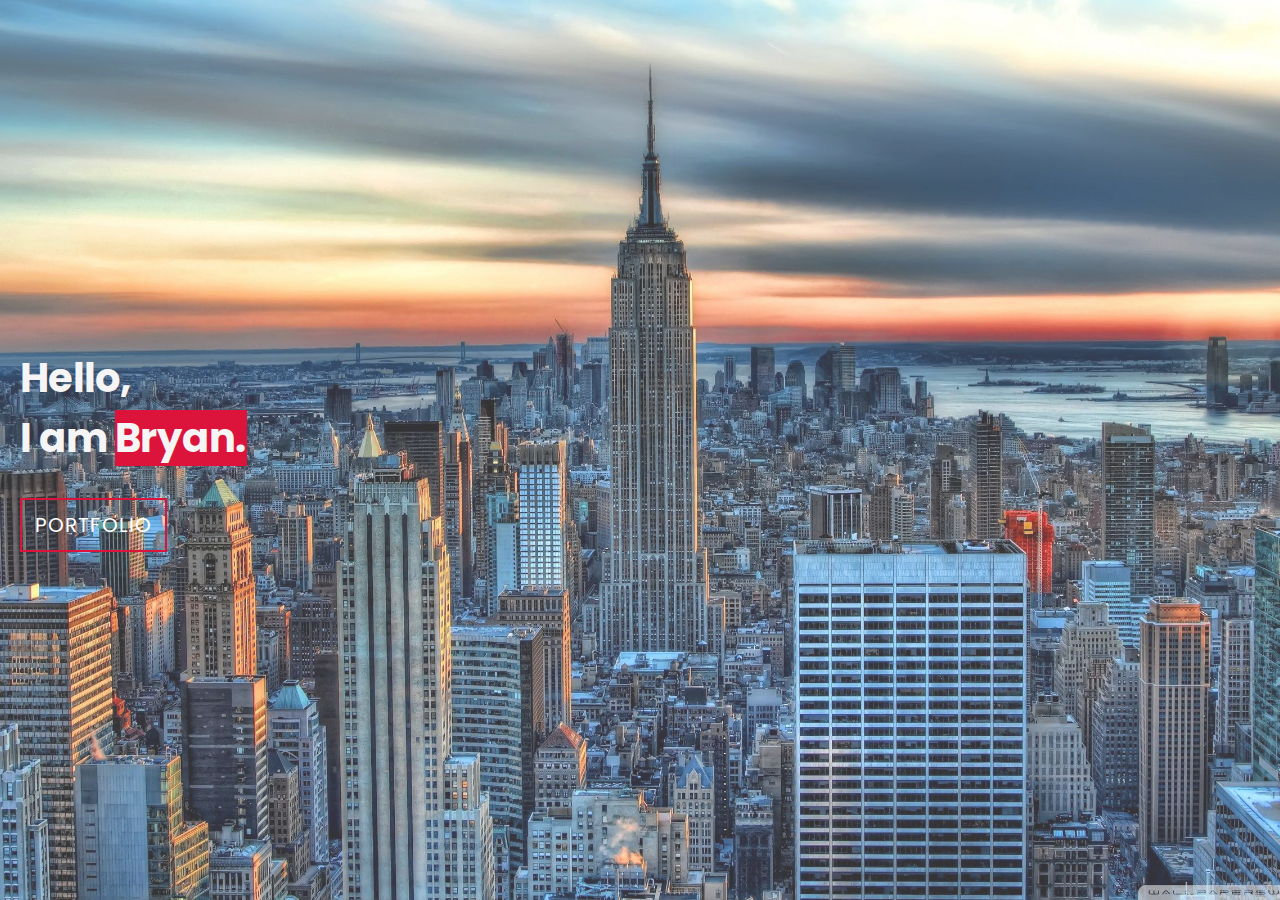
==== sample web portfolio/index.html @ e4668b8b "Add files via upload" ====
<!DOCTYPE html>
<html lang="en">

<head>
    <meta charset="UTF-8">
    <meta http-equiv="X-UA-Compatible" content="IE=edge">
    <meta name="viewport" content="width=device-width, initial-scale=1.0">
    <title>Document</title>
    <link rel="stylesheet" href="styles.css">
</head>

<body>
    <!-- header -->
    <section id="header">
        <div class="header-container">
        </div>
        <!-- end header -->
    </section>
    <!-- hero -->
    <section id="hero">
        <div class="container">
            <div>
                <h1>Hello,</h1>
                <h1>I am <span>Bryan.</span></h1>
                <a href="https://drive.google.com/file/d/1RHB5wiYrtmKzFHIk584lchTBTwP2axlH/view?usp=sharing"
                    target="_blank" type="button" class="cta">Portfolio</a>
            </div>
        </div>
    </section>
    <!-- end hero -->
</body>

</html>
---- sample web portfolio/styles.css ----
@import url('https://fonts.googleapis.com/css2?family=League+Gothic&family=Monoton&family=Poppins:wght@500&display=swap');

* {
    padding:0;
    margin: 0;
    box-sizing: border-box;
}
html {
    font-size: 10px;
    font-family: 'Poppins', sans-serif;
}
a {
    text-decoration: none;
}
.container {
    min-height: 100vh;
    width: 100%;
    display: flex;
    align-items: center;
    justify-content: left;
    margin-left: 20px;
}
#hero {
    background-image: url("qqq.jpg");
    background-size: cover;
    background-position: top center;
    position: relative;
    z-index: 1;

}
#hero::after {
    content: '';
    position: absolute ;
    left: 0; 
    top: 0;
    height: 100%;
    width: 100%;
    background-color: white;
    opacity: .2;
    z-index: -1;
}
#hero h1 {
    display: black;
    font-size: 4rem;
    width: fit-content;
    position: relative;
    color: whitesmoke;
}
#hero h1 span {
    position: relative;
    top:0;
    left: 0;
    height: 100%;
    width: 100%;
    background-color: crimson;
    animation: text_reveal_box 1s ease;
    animation-delay: 1s;
}
#hero .cta {
    display: inline-block;
    padding: 10px 13px;
    color: white;
    background-color: transparent;
    border: 2px solid crimson; 
    font-size: 2rem;
    text-transform: uppercase;
    letter-spacing: .1rem;
    margin-top: 30px;
    transition: 0.3s ease;
    transition-property: background-color color;
    
}
#hero .cta:hover {
    color: white;
    background-color: crimson;
}
@keyframes text_reveal_box {
     50% {
        width: 0%;
        right: 100%;
    }
    100% {
        width: 0%;
        left: 9%;
        right: 10%;
    }
  
}
header .container
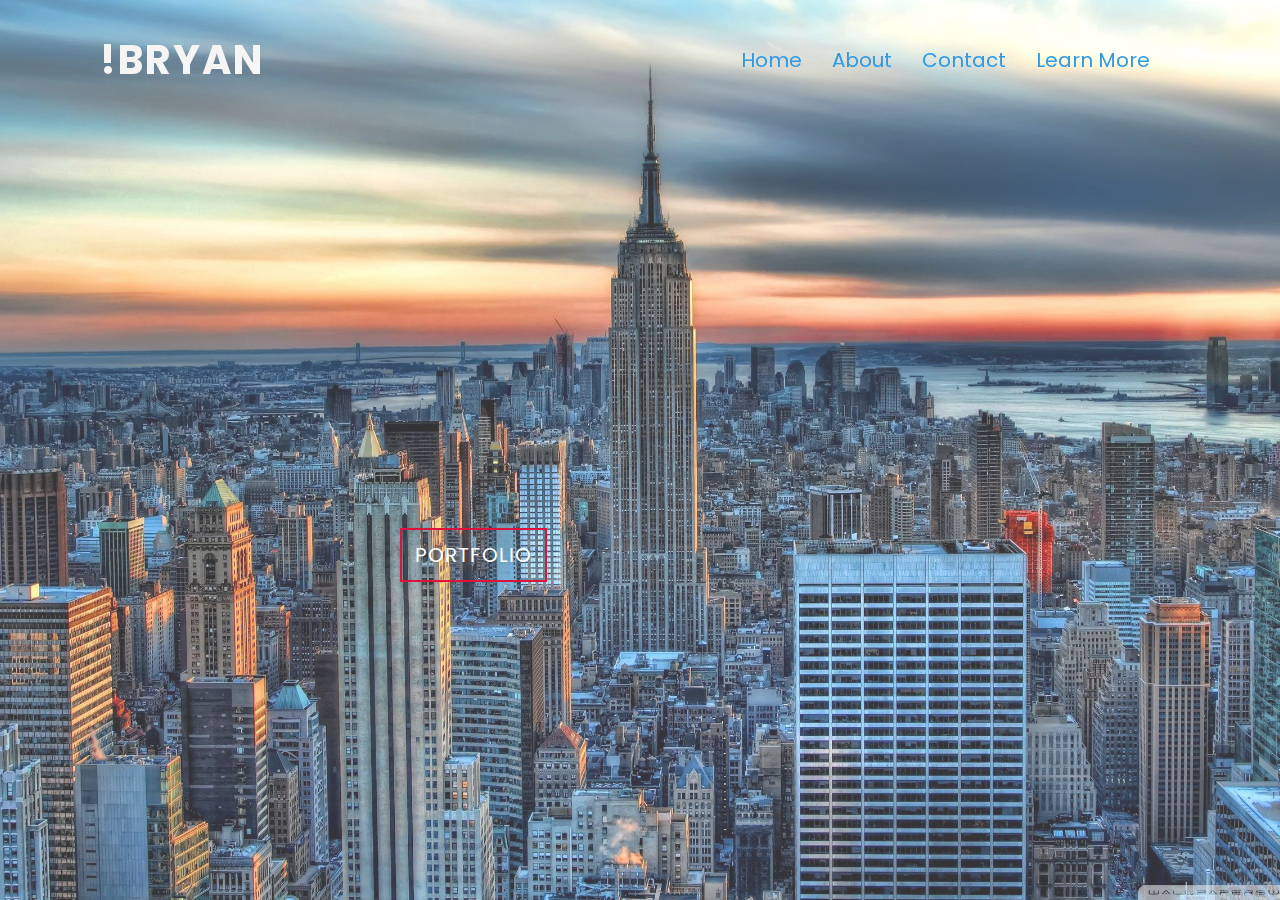
==== commit fa67c872: "Add files via upload" ====
--- a/sample web portfolio/index.html
+++ b/sample web portfolio/index.html
@@ -5,23 +5,31 @@
     <meta charset="UTF-8">
     <meta http-equiv="X-UA-Compatible" content="IE=edge">
     <meta name="viewport" content="width=device-width, initial-scale=1.0">
-    <title>Document</title>
+    <title>My Portfolio</title>
     <link rel="stylesheet" href="styles.css">
+    <link href="https://cdn.jsdelivr.net/npm/bootstrap@5.2.0-beta1/dist/css/bootstrap.min.css" rel="stylesheet"
+        integrity="sha384-0evHe/X+R7YkIZDRvuzKMRqM+OrBnVFBL6DOitfPri4tjfHxaWutUpFmBp4vmVor" crossorigin="anonymous">
 </head>
 
 <body>
     <!-- header -->
     <section id="header">
-        <div class="header-container">
-        </div>
-        <!-- end header -->
+        <a href="#" class="logo">!Bryan</a>
+        <ul>
+            <li><a href="#">Home</a></li>
+            <li><a href="#">About</a></li>
+            <li><a href="#">Contact</a></li>
+            <li><a href="#">Learn More</a></li>
+        </ul>
     </section>
+    <!-- end header -->
     <!-- hero -->
     <section id="hero">
         <div class="container">
             <div>
-                <h1>Hello,</h1>
-                <h1>I am <span>Bryan.</span></h1>
+                <h1>Hello,<span></span></h1>
+                <h1>My name is <span></span></h1>
+                <h1>Bryan <span></span></h1>
                 <a href="https://drive.google.com/file/d/1RHB5wiYrtmKzFHIk584lchTBTwP2axlH/view?usp=sharing"
                     target="_blank" type="button" class="cta">Portfolio</a>
             </div>
--- a/sample web portfolio/styles.css
+++ b/sample web portfolio/styles.css
@@ -17,8 +17,48 @@
     width: 100%;
     display: flex;
     align-items: center;
-    justify-content: left;
-    margin-left: 20px;
+    justify-content: flex-start;
+    margin-left: 400px;
+}
+#header {
+    position: absolute;
+    top: 0;
+    left: 0;
+    width:100%;
+    padding: 30px 100px;
+    display: flex;
+    justify-content: space-between;
+    align-items: center;
+}
+#header .logo {
+    color: whitesmoke;
+    font-weight: 700;
+    text-decoration: none;
+    font-size: 4em;
+    text-transform: uppercase;
+    letter-spacing: 2px;
+
+}
+#header ul {
+    display: flex;
+    justify-content: center;
+    align-items: center;
+    list-style: none;
+}
+#header ul li{
+    color:whitesmoke;
+    text-decoration: none;
+    margin-right: 30px;
+    font-size: 2rem;
+}
+#header ul li a {
+    color:rgb(48, 153, 228); 
+}
+#header ul li a:hover{
+    background: purple;
+    color: rgb(69, 27, 79);
+    border-radius: 5px;
+    padding: 2px 6px;
 }
 #hero {
     background-image: url("qqq.jpg");
@@ -40,21 +80,45 @@
     z-index: -1;
 }
 #hero h1 {
-    display: black;
+    display: block;
     font-size: 4rem;
     width: fit-content;
     position: relative;
-    color: whitesmoke;
+    color: transparent;
+    animation: text_reveal .5s ease forwards;
+    animation-delay: 1.5s;
+}
+#hero h1:nth-child(1) {
+    animation-delay: 1s;
+    color: transparent;
+}
+#hero h1:nth-child(2) {
+    animation-delay: 2s;
+    color: transparent;
+}
+#hero h1:nth-child(3) {
+    animation-delay: 3s;
+    color: transparent;
 }
 #hero h1 span {
-    position: relative;
+    position: absolute;
     top:0;
     left: 0;
     height: 100%;
-    width: 100%;
+    width: 0;
     background-color: crimson;
-    animation: text_reveal_box 1s ease;
-    animation-delay: 1s;
+    animation: text_reveal_box 1s ease forwards;
+    animation-delay: 1s
+
+}
+#hero h1:nth-child(1) span {
+    animation-delay: .5s;
+}
+#hero h1:nth-child(2) span {
+    animation-delay: 1.5s;
+}
+#hero h1:nth-child(3) span {
+    animation-delay: 2.5s;
 }
 #hero .cta {
     display: inline-block;
@@ -68,22 +132,63 @@
     margin-top: 30px;
     transition: 0.3s ease;
     transition-property: background-color color;
+    text-decoration: none;
     
 }
 #hero .cta:hover {
     color: white;
     background-color: crimson;
 }
+#header {
+    position: fixed;
+    z-index: 1000;
+    left:0;
+    top: 0;
+    width: 100%;
+    height: auto;
+}
+#header .header{
+    min-height: 8vh;
+    background-color: transparent;
+}
+#header .nav-bar {
+    display: flex;
+    align-items: center;
+    justify-content: space-between;
+    width: 100%;
+    max-width: 1350px;
+    padding: 0 10px;
+}
+#header .nav-list ul {
+    list-style: none;
+    display: flex;
+    word-spacing: 20%;
+}
+#header .nav-list ul a{
+    font-size: 15px;
+    margin-right: 40px;
+}
+
+/* Key frames */
 @keyframes text_reveal_box {
      50% {
-        width: 0%;
-        right: 100%;
+        width: 100%;
+        left: 0;
     }
     100% {
         width: 0%;
-        left: 9%;
-        right: 10%;
+        left: 100%;
     }
   
 }
-header .container+@keyframes text_reveal {
+    100% {
+        color: rgb(223, 190, 129);
+        background-color: transparent;
+    }
+    50% {
+        color:rgb(48, 153, 228);
+        background-color: transparent;
+    }
+}
+/* end key frames */